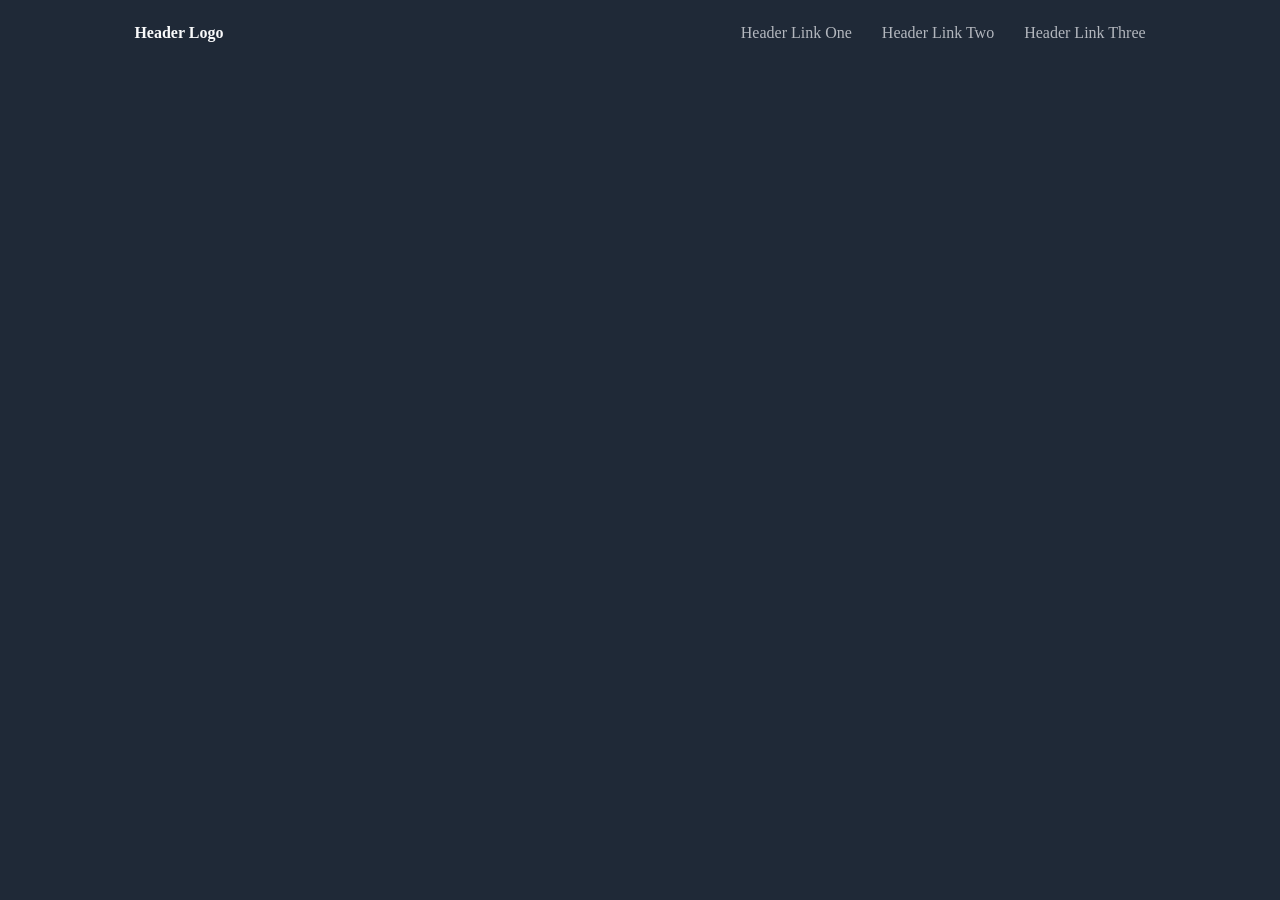
==== index.html @ 260aec85 "Add img directory" ====
<!DOCTYPE html>
<html lang="en">
<head>
    <meta charset="UTF-8">
    <meta http-equiv="X-UA-Compatible" content="IE=edge">
    <meta name="viewport" content="width=device-width, initial-scale=1.0">

    <link rel="stylesheet" href="./css/style.css">

    <title>Landing Page</title>
</head>
<body>
    <header class="header">
        <div class="header__logo">Header Logo</div>
        <nav class="header__links">
            <ul>
                <li><a href="#">Header Link One</a></li>
                <li><a href="#">Header Link Two</a></li>
                <li><a href="#">Header Link Three</a></li>
            </ul>
        </nav>
    </header>
    <main>
        <section class="hero"></section>
        <section class=""></section>
        <section class=""></section>
        <section class=""></section>
    </main>
    <footer class="footer">
        <div class="footer__attribution"></div>
    </footer>
</body>
</html>
---- css/style.css ----
:root {
    --main-bg: #1f2937;
    --quote-bg: #e5e7eb;
    --accent-blue: #3b82f6;
    --plhd-bg: #6d747d;
    --lc-text: #b3b7be;
    --hc-text: #f9fafb;
}

body {
    background-color: var(--main-bg);
}

.header {
    width: 80%;
    margin: 0 auto;
    display: flex;
    justify-content: space-between;
    align-items: center;
}

.header__logo {
    color: var(--hc-text);
    font-weight: bold;
}

.header__links ul {
    list-style: none;
    display: flex;
    gap: 30px;
}

.header__links ul a {
    text-decoration: none;
    color: var(--lc-text);
}
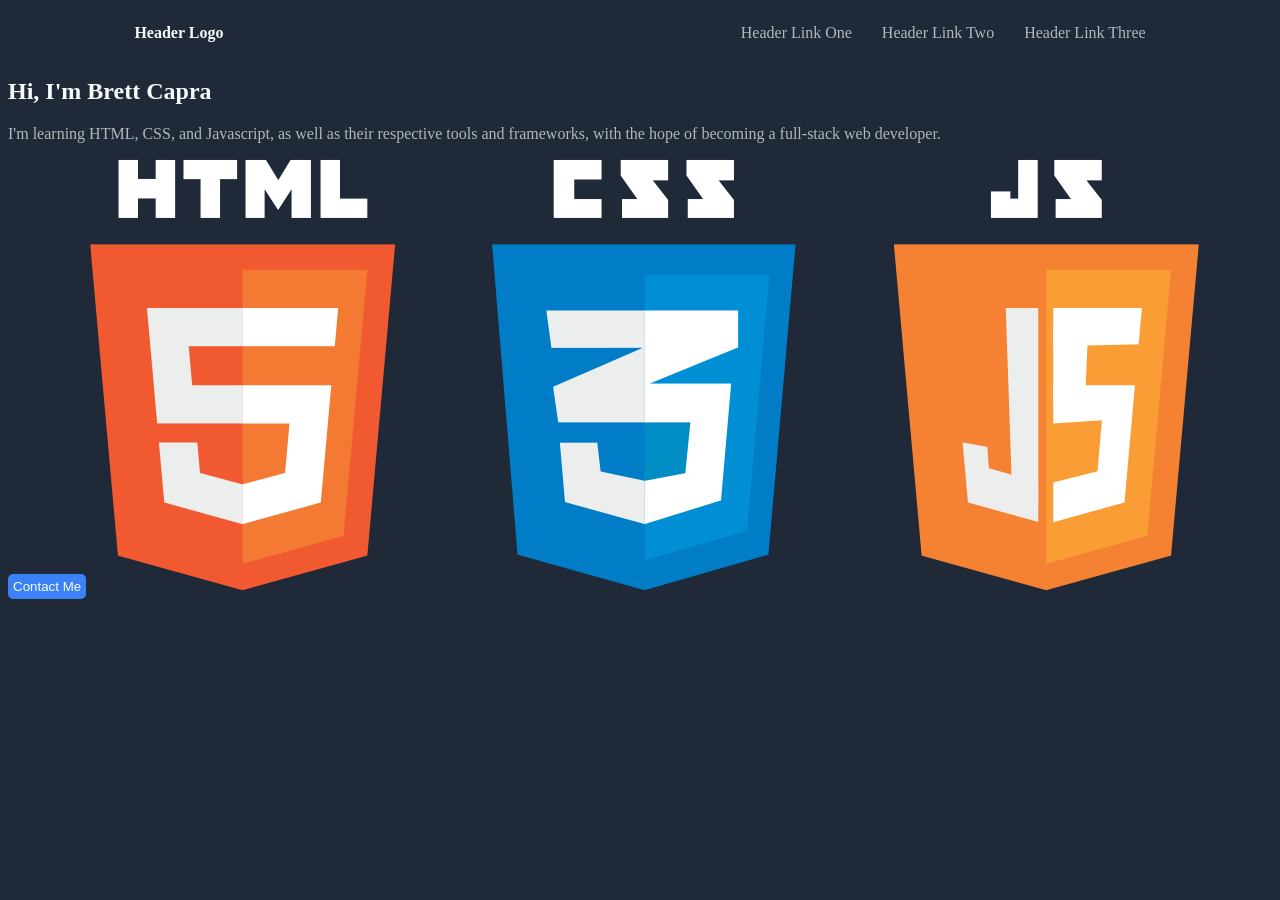
==== commit 9bc20696: "Edit hero section Add elements (header, subheader, image, button) to hero section. Add styling to he" ====
--- a/index.html
+++ b/index.html
@@ -21,7 +21,12 @@
         </nav>
     </header>
     <main>
-        <section class="hero"></section>
+        <section class="hero">
+            <h1 class="hero__head">Hi, I'm Brett Capra</h1>
+            <p class="hero__subhead">I'm learning HTML, CSS, and Javascript, as well as their respective tools and frameworks, with the hope of becoming a full-stack web developer.</p>
+            <button class="hero__button">Contact Me</button>
+            <img class="hero__img" src="./img/lang-logos.png" alt="HTML, CSS, and Javascript language logos">
+        </section>
         <section class=""></section>
         <section class=""></section>
         <section class=""></section>
--- a/css/style.css
+++ b/css/style.css
@@ -33,4 +33,20 @@
 .header__links ul a {
     text-decoration: none;
     color: var(--lc-text);
+}
+
+.hero__head {
+    color: var(--hc-text);
+}
+
+.hero__subhead {
+    color: var(--lc-text);
+}
+
+.hero__button {
+    background-color: var(--accent-blue);
+    color: var(--hc-text);
+    border: none;
+    border-radius: 5px;
+    padding: 5px;
 }
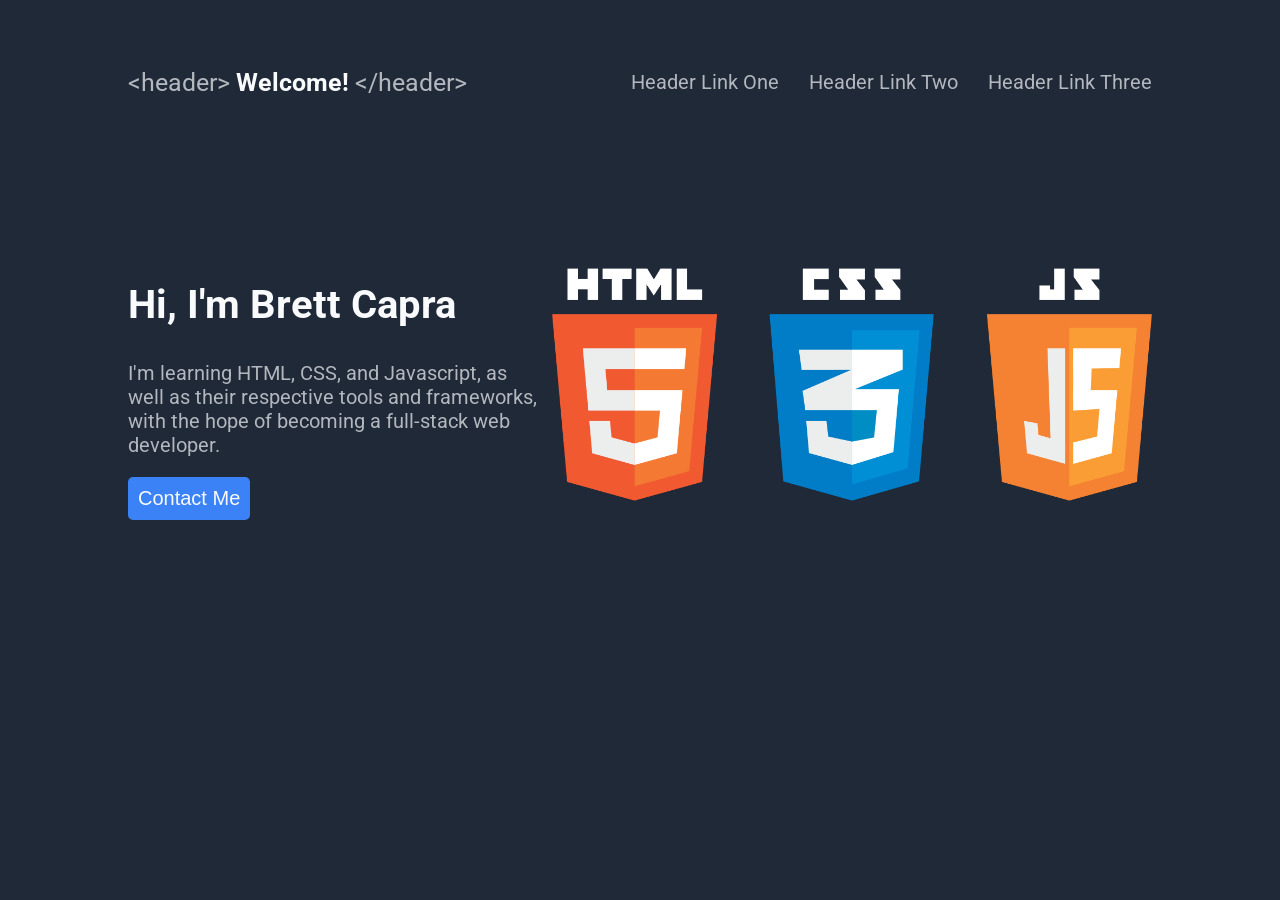
==== commit f2e3bf39: "Edit hero section Organize hero section with flexbox. Edit header styling.  TODO: Add project previe" ====
--- a/index.html
+++ b/index.html
@@ -6,12 +6,16 @@
     <meta name="viewport" content="width=device-width, initial-scale=1.0">
 
     <link rel="stylesheet" href="./css/style.css">
+    <!--Link to Google Fonts for 'Roboto'-->
+    <link rel="preconnect" href="https://fonts.googleapis.com">
+    <link rel="preconnect" href="https://fonts.gstatic.com" crossorigin>
+    <link href="https://fonts.googleapis.com/css2?family=Roboto:wght@400;700&display=swap" rel="stylesheet">
 
     <title>Landing Page</title>
 </head>
 <body>
     <header class="header">
-        <div class="header__logo">Header Logo</div>
+        <div class="header__logo"><span class="pt_tag">&lt;header&gt;</span> Welcome! <span class="pt_tag">&lt;/header&gt;</span></div>
         <nav class="header__links">
             <ul>
                 <li><a href="#">Header Link One</a></li>
@@ -22,9 +26,11 @@
     </header>
     <main>
         <section class="hero">
-            <h1 class="hero__head">Hi, I'm Brett Capra</h1>
-            <p class="hero__subhead">I'm learning HTML, CSS, and Javascript, as well as their respective tools and frameworks, with the hope of becoming a full-stack web developer.</p>
-            <button class="hero__button">Contact Me</button>
+            <div class="heroleft">
+                <h1 class="hero__head">Hi, I'm Brett Capra</h1>
+                <p class="hero__subhead">I'm learning HTML, CSS, and Javascript, as well as their respective tools and frameworks, with the hope of becoming a full-stack web developer.</p>
+                <button class="hero__button">Contact Me</button>
+            </div>
             <img class="hero__img" src="./img/lang-logos.png" alt="HTML, CSS, and Javascript language logos">
         </section>
         <section class=""></section>
--- a/css/style.css
+++ b/css/style.css
@@ -5,15 +5,18 @@
     --plhd-bg: #6d747d;
     --lc-text: #b3b7be;
     --hc-text: #f9fafb;
+    font-size: 10px;
 }
 
 body {
     background-color: var(--main-bg);
+    font-family: 'Roboto', sans-serif;
+    width: 80%;
+    margin: 0 auto;
 }
 
 .header {
-    width: 80%;
-    margin: 0 auto;
+    margin-top: 50px;
     display: flex;
     justify-content: space-between;
     align-items: center;
@@ -22,12 +25,19 @@
 .header__logo {
     color: var(--hc-text);
     font-weight: bold;
+    font-size: 2.5rem;
+}
+
+.pt_tag {
+    color: var(--lc-text);
+    font-weight: normal;
 }
 
 .header__links ul {
     list-style: none;
     display: flex;
     gap: 30px;
+    font-size: 2rem;
 }
 
 .header__links ul a {
@@ -35,12 +45,26 @@
     color: var(--lc-text);
 }
 
+.hero {
+    height: 60vh;
+    margin: 0 auto;
+    display: flex;
+    justify-content: space-between;
+    align-items: center;
+}
+
+.heroleft {
+    width: 40%;
+}
+
 .hero__head {
     color: var(--hc-text);
+    font-size: 4rem;
 }
 
 .hero__subhead {
     color: var(--lc-text);
+    font-size: 2rem;
 }
 
 .hero__button {
@@ -48,5 +72,11 @@
     color: var(--hc-text);
     border: none;
     border-radius: 5px;
-    padding: 5px;
+    padding: 10px;
+    font-size: 2rem;
+}
+
+.hero__img {
+    width: 600px;
+    height: 233px;
 }
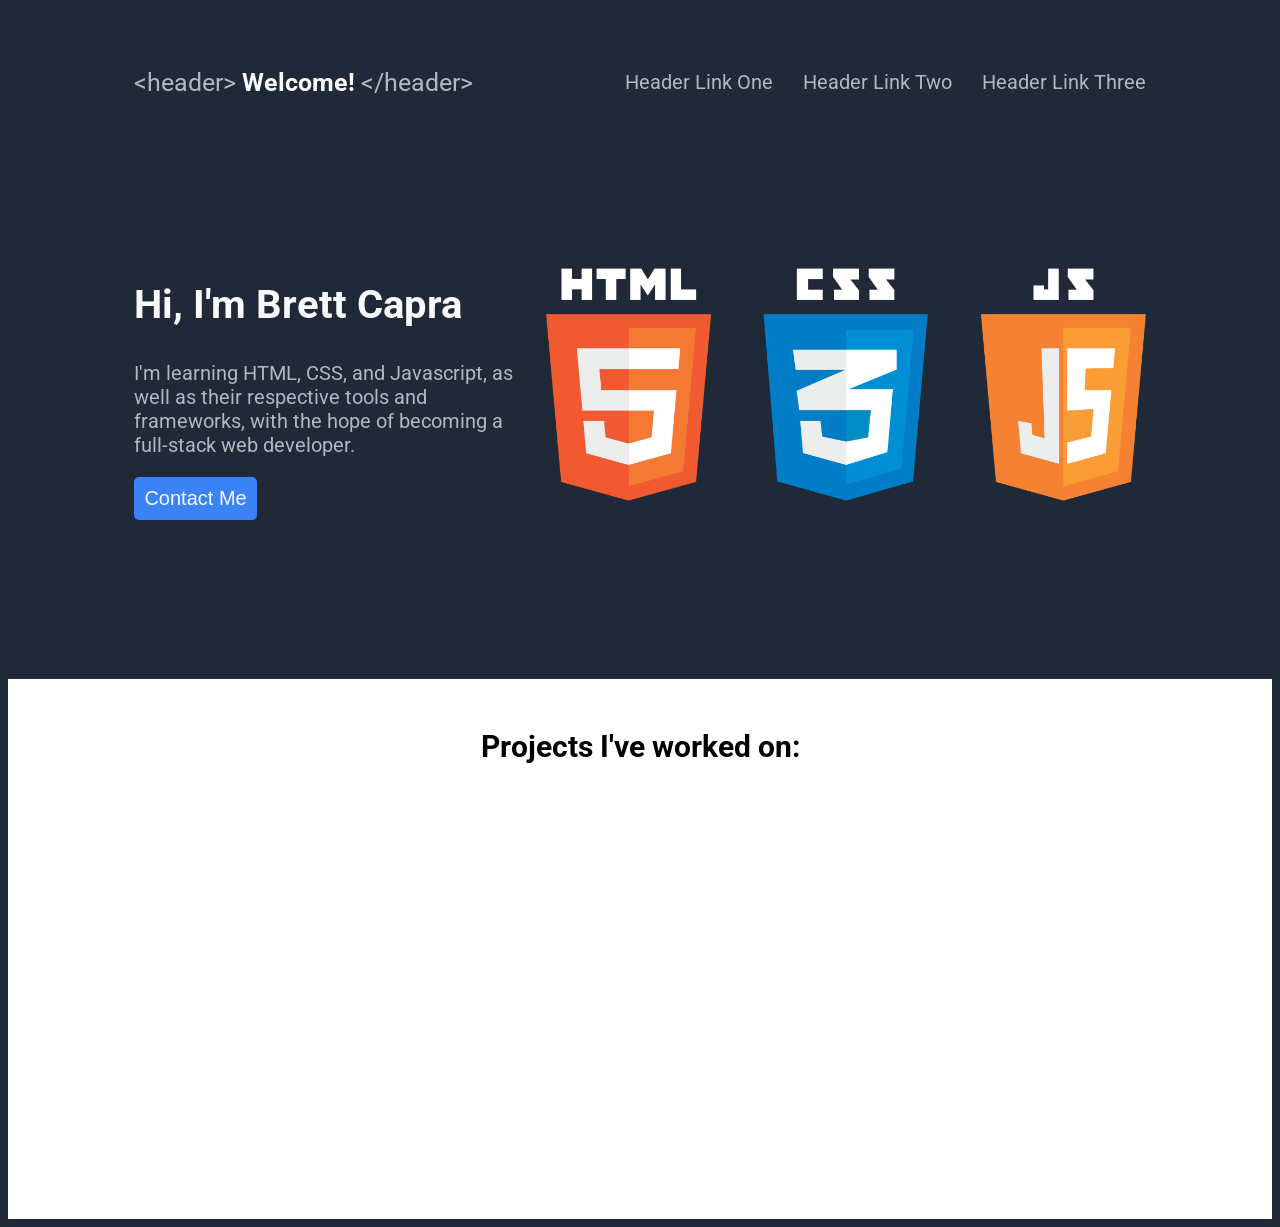
==== commit abbfbd30: "Add project section structures TODO: Add thumbnail images of projects and links." ====
--- a/index.html
+++ b/index.html
@@ -33,7 +33,27 @@
             </div>
             <img class="hero__img" src="./img/lang-logos.png" alt="HTML, CSS, and Javascript language logos">
         </section>
-        <section class=""></section>
+        <section class="project-preview">
+            <h2 class="project__head">Projects I've worked on:</h2>
+            <div class="project__container">
+                <div class="project__item">
+                    <div class="project__img"></div>
+                    <div class="project__subtext"></div>
+                </div>
+                <div class="project__item">
+                    <div class="project__img"></div>
+                    <div class="project__subtext"></div>
+                </div>
+                <div class="project__item">
+                    <div class="project__img"></div>
+                    <div class="project__subtext"></div>
+                </div>
+                <div class="project__item">
+                    <div class="project__img"></div>
+                    <div class="project__subtext"></div>
+                </div>
+            </div>
+        </section>
         <section class=""></section>
         <section class=""></section>
     </main>
--- a/css/style.css
+++ b/css/style.css
@@ -11,11 +11,11 @@
 body {
     background-color: var(--main-bg);
     font-family: 'Roboto', sans-serif;
-    width: 80%;
-    margin: 0 auto;
 }
 
 .header {
+    width: 80%;
+    margin: 0 auto;
     margin-top: 50px;
     display: flex;
     justify-content: space-between;
@@ -47,6 +47,7 @@
 
 .hero {
     height: 60vh;
+    width: 80%;
     margin: 0 auto;
     display: flex;
     justify-content: space-between;
@@ -79,4 +80,20 @@
 .hero__img {
     width: 600px;
     height: 233px;
+}
+
+.project-preview {
+    height: 60vh;
+    background-color: white;
+}
+
+.project__head {
+    text-align: center;
+    font-size: 3rem;
+    padding: 50px 0;
+}
+
+.project__container {
+    width: 80%;
+    margin: 0 auto;
 }
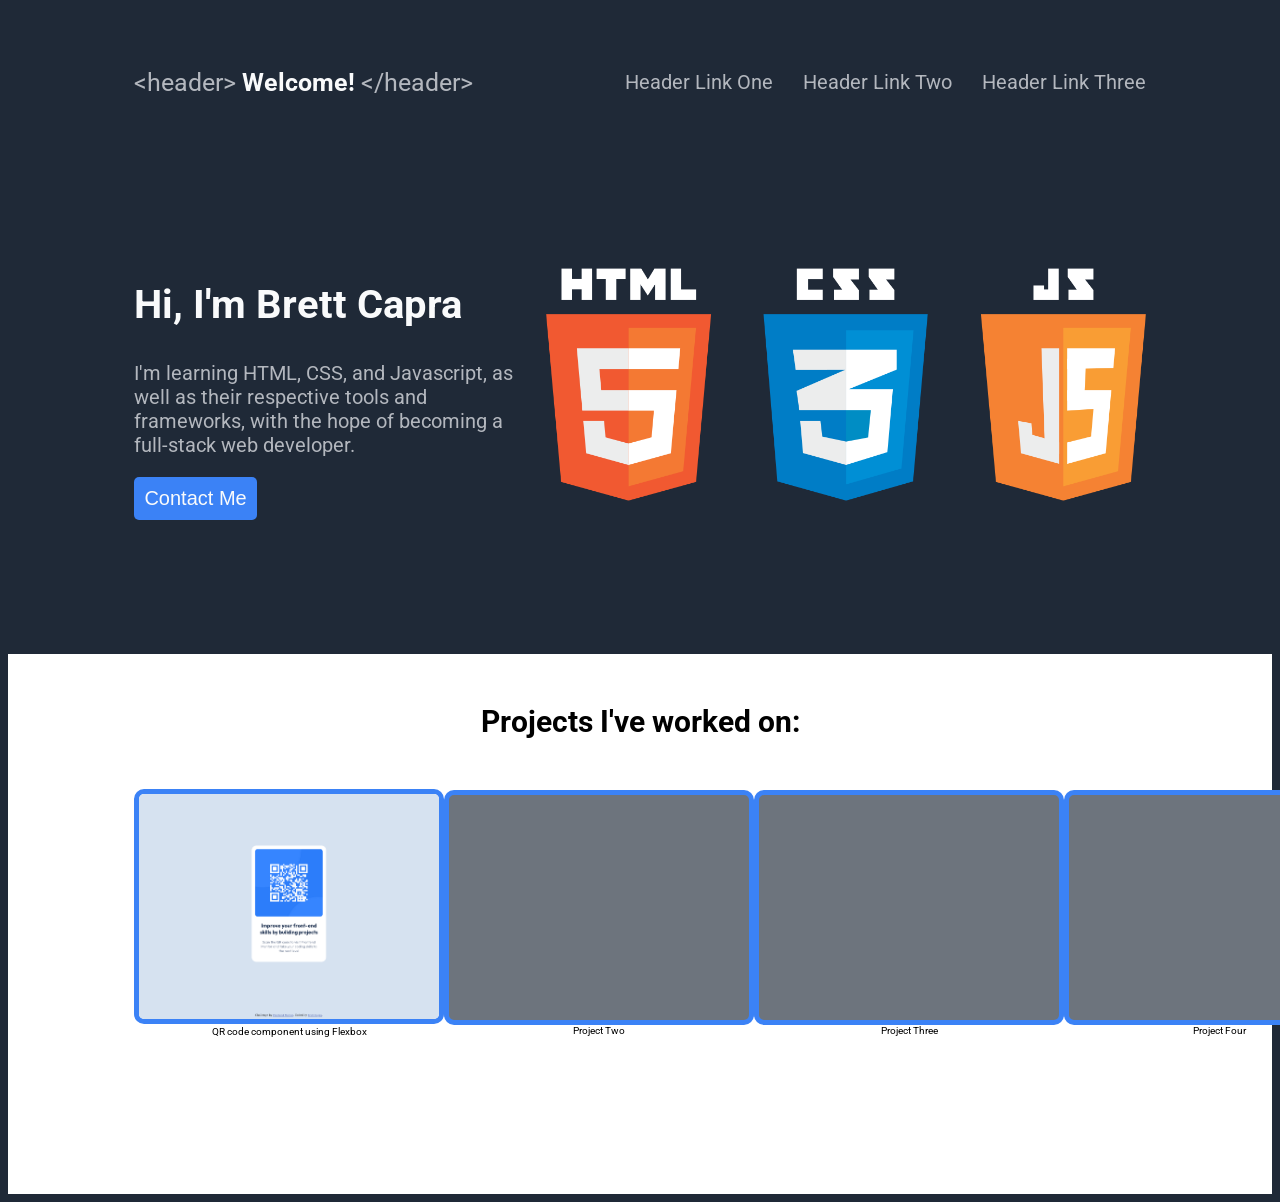
==== commit c829526c: "Add first project example Add QR component as first project  TODO: Create projects to fill placehold" ====
--- a/index.html
+++ b/index.html
@@ -37,20 +37,20 @@
             <h2 class="project__head">Projects I've worked on:</h2>
             <div class="project__container">
                 <div class="project__item">
-                    <div class="project__img"></div>
-                    <div class="project__subtext"></div>
+                    <img src="./img/qr-comp.png" class="project__img" alt="QR code component">
+                    <div class="project__subtext">QR code component using Flexbox</div>
                 </div>
                 <div class="project__item">
                     <div class="project__img"></div>
-                    <div class="project__subtext"></div>
+                    <div class="project__subtext">Project Two</div>
                 </div>
                 <div class="project__item">
                     <div class="project__img"></div>
-                    <div class="project__subtext"></div>
+                    <div class="project__subtext">Project Three</div>
                 </div>
                 <div class="project__item">
                     <div class="project__img"></div>
-                    <div class="project__subtext"></div>
+                    <div class="project__subtext">Project Four</div>
                 </div>
             </div>
         </section>
--- a/css/style.css
+++ b/css/style.css
@@ -91,9 +91,25 @@
     text-align: center;
     font-size: 3rem;
     padding: 50px 0;
+    margin: 0;
 }
 
 .project__container {
     width: 80%;
     margin: 0 auto;
+    display: flex;
+    justify-content: space-around;
+    align-items: center;
+}
+
+.project__img {
+    background-color: var(--plhd-bg);
+    border: 5px solid var(--accent-blue);
+    border-radius: 10px;
+    width: 300px;
+    height: 225px;
+}
+
+.project__subtext {
+    text-align: center;
 }
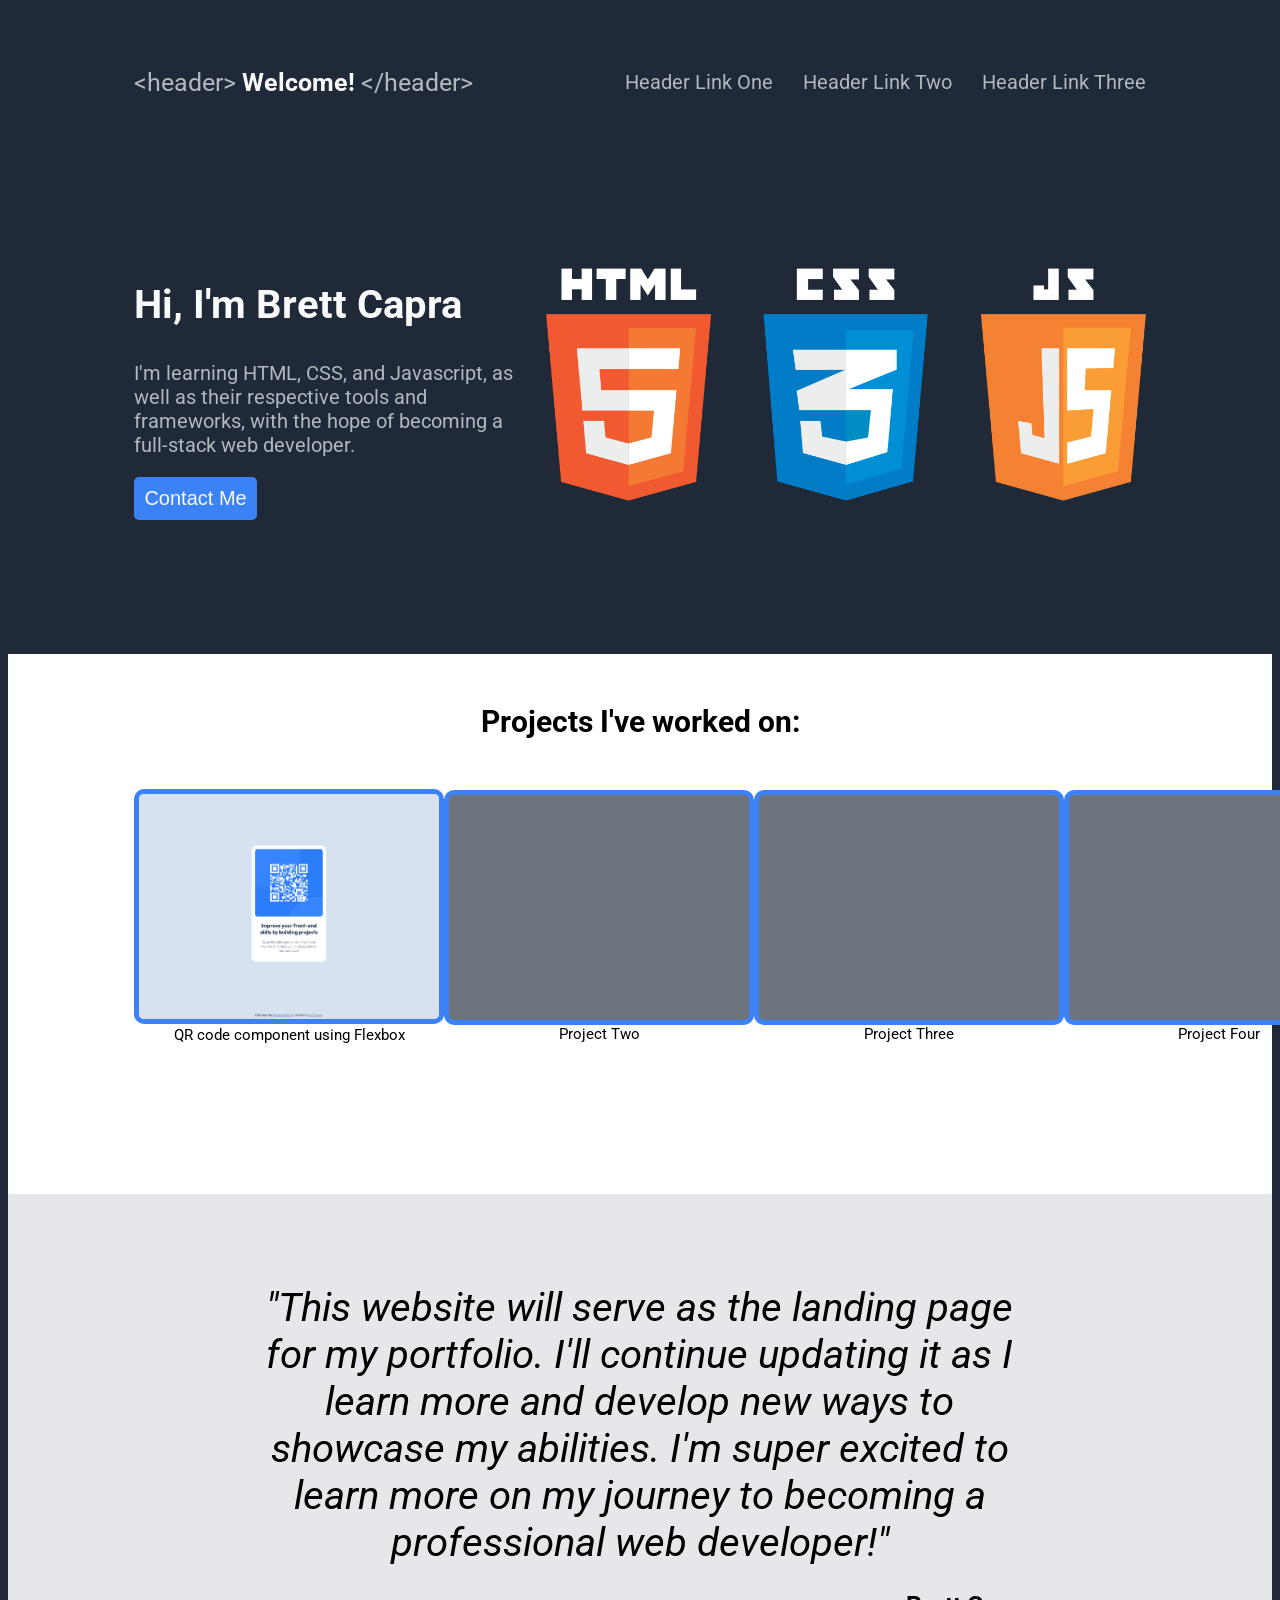
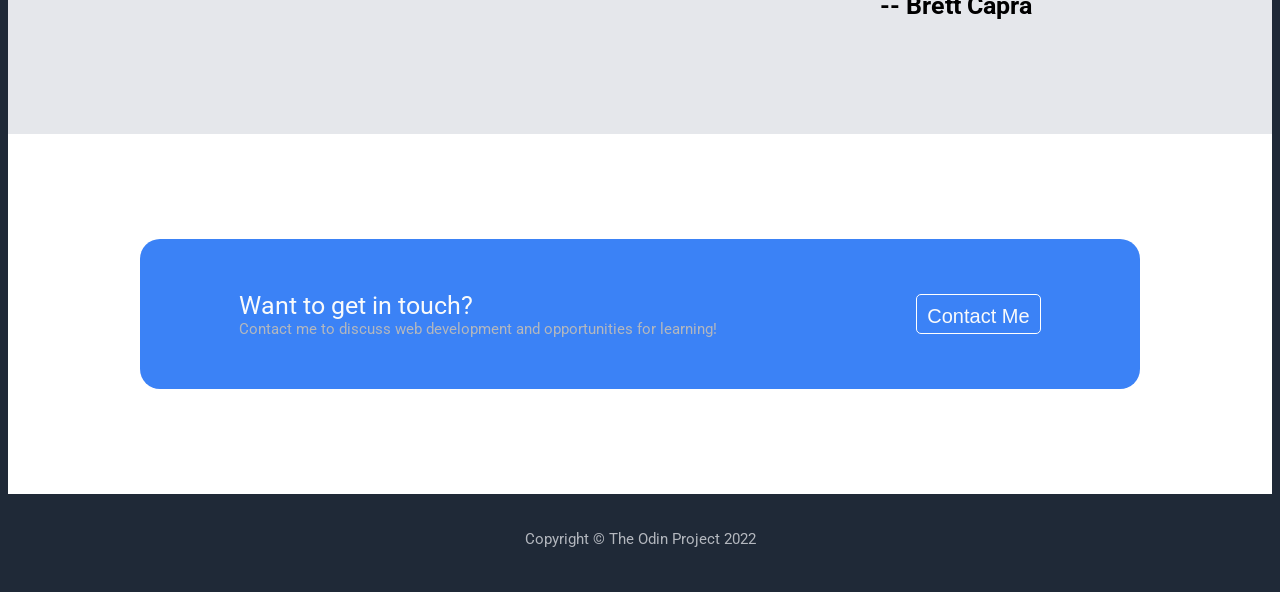
==== commit b435227f: "Add quote, cta sections Add quote section. Add call to action section. Edit footer." ====
--- a/index.html
+++ b/index.html
@@ -8,8 +8,8 @@
     <link rel="stylesheet" href="./css/style.css">
     <!--Link to Google Fonts for 'Roboto'-->
     <link rel="preconnect" href="https://fonts.googleapis.com">
-    <link rel="preconnect" href="https://fonts.gstatic.com" crossorigin>
-    <link href="https://fonts.googleapis.com/css2?family=Roboto:wght@400;700&display=swap" rel="stylesheet">
+<link rel="preconnect" href="https://fonts.gstatic.com" crossorigin>
+<link href="https://fonts.googleapis.com/css2?family=Roboto:ital,wght@0,400;0,700;1,300&display=swap" rel="stylesheet"> 
 
     <title>Landing Page</title>
 </head>
@@ -54,11 +54,19 @@
                 </div>
             </div>
         </section>
-        <section class=""></section>
-        <section class=""></section>
+        <section class="quote">
+            <p class="quote__text">"This website will serve as the landing page for my portfolio. I'll continue updating it as I learn more and develop new ways to showcase my abilities. I'm super excited to learn more on my journey to becoming a professional web developer!"</p>
+            <p class="quote__attribution"> -- Brett Capra</p>
+        </section>
+        <section class="cta">
+            <div class="cta__card">
+                <p class="cta__text"><span class="cta__text--main">Want to get in touch?</span><br>Contact me to discuss web development and opportunities for learning!</p>
+                <button class="cta__button">Contact Me</button>
+            </div>
+        </section>
     </main>
     <footer class="footer">
-        <div class="footer__attribution"></div>
+        <div class="footer__attribution">Copyright &copy; The Odin Project 2022</div>
     </footer>
 </body>
 </html>
--- a/css/style.css
+++ b/css/style.css
@@ -112,4 +112,81 @@
 
 .project__subtext {
     text-align: center;
+    font-size: 1.5rem;
+}
+
+.quote {
+    height: 60vh;
+    background-color: var(--quote-bg);
+    display: flex;
+    justify-content: center;
+    align-items: center;
+    flex-direction: column;
+}
+
+.quote__text {
+    margin: 0;
+    width: 60%;
+    font-size: 4rem;
+    text-align: center;
+    font-weight: light;
+    font-style: italic;
+}
+
+.quote__attribution {
+    font-size: 2.5rem;
+    font-weight: bold;
+    margin-left: 50%;
+}
+
+.cta {
+    height: 40vh;
+    background-color: white;
+    display: flex;
+    justify-content: center;
+    align-items: center;
+}
+
+.cta__card {
+    height: 150px;
+    width: 1000px;
+    background-color: var(--accent-blue);
+    border-radius: 20px;
+    display: flex;
+    align-items: center;
+    justify-content: space-around;
+}
+
+.cta__text {
+    margin-top: 0;
+    margin-bottom: 0;
+    color: var(--lc-text);
+    font-size: 1.5rem;
+}
+
+.cta__text--main {
+    color: var(--hc-text);
+    font-size: 2.5rem;
+}
+
+.cta__button {
+    background-color: var(--accent-blue);
+    color: var(--hc-text);
+    border: 1px solid white;
+    border-radius: 5px;
+    padding: 10px;
+    font-size: 2rem;
+    height: 40px;
+}
+
+.footer {
+    height: 10vh;
+    display: flex;
+    align-items: center;
+    justify-content: center;
+}
+
+.footer__attribution {
+    color: var(--lc-text);
+    font-size: 1.5rem;
 }
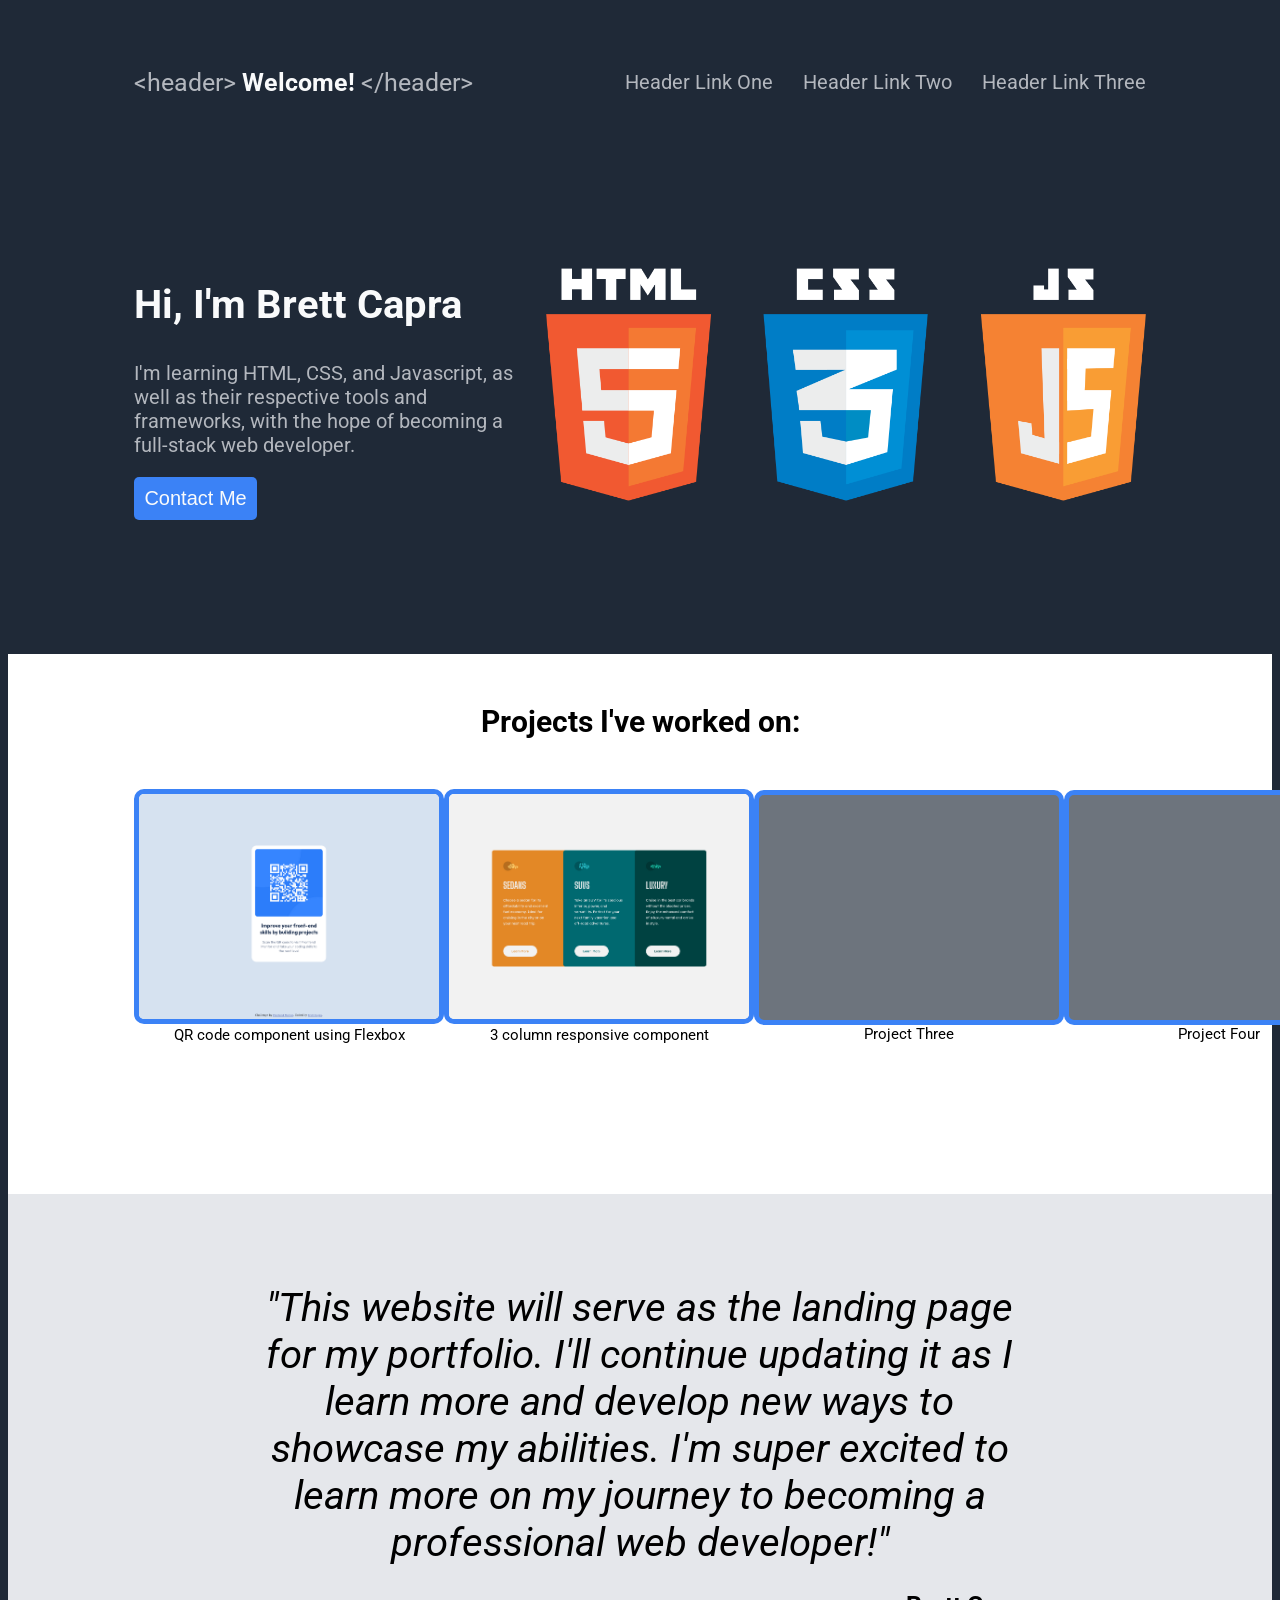
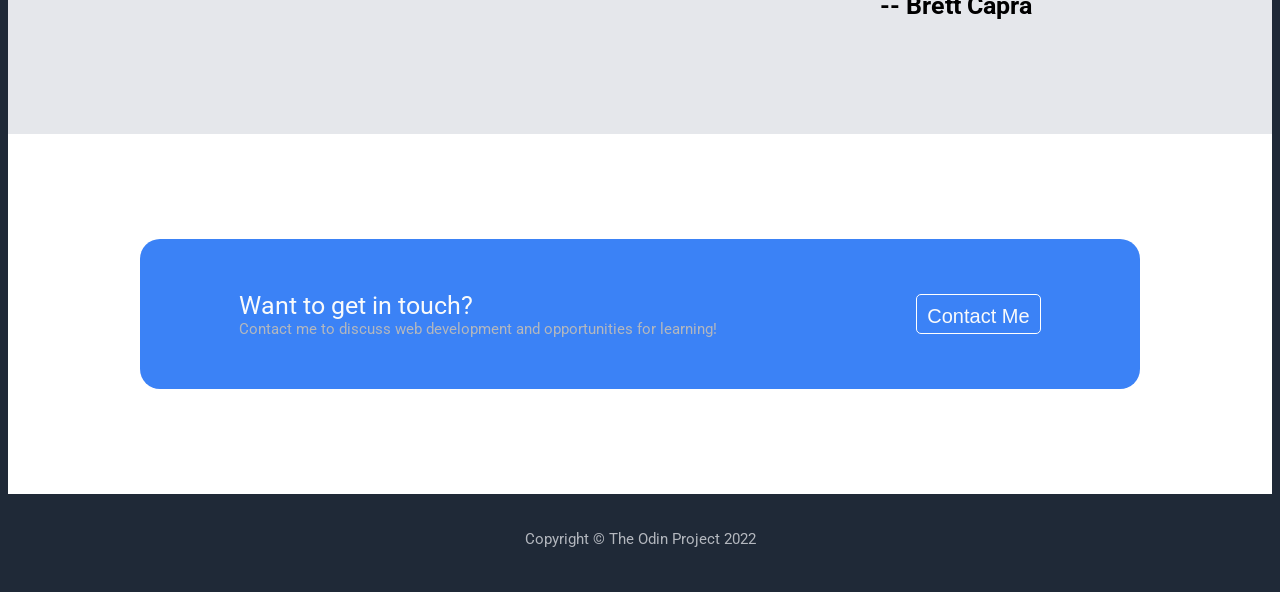
==== commit 8031ad3f: "Add project image, add links to projects" ====
--- a/index.html
+++ b/index.html
@@ -37,12 +37,12 @@
             <h2 class="project__head">Projects I've worked on:</h2>
             <div class="project__container">
                 <div class="project__item">
-                    <img src="./img/qr-comp.png" class="project__img" alt="QR code component">
+                    <a href="https://www.bcapra.com/qr-code-component/"><img src="./img/qr-comp.png" class="project__img" alt="QR code component"></a>
                     <div class="project__subtext">QR code component using Flexbox</div>
                 </div>
                 <div class="project__item">
-                    <div class="project__img"></div>
-                    <div class="project__subtext">Project Two</div>
+                    <a href="https://www.bcapra.com/3-column-responsive/"><img src="./img/3-column.png" class="project__img" alt="3 column responsive component"></a>
+                    <div class="project__subtext">3 column responsive component</div>
                 </div>
                 <div class="project__item">
                     <div class="project__img"></div>
